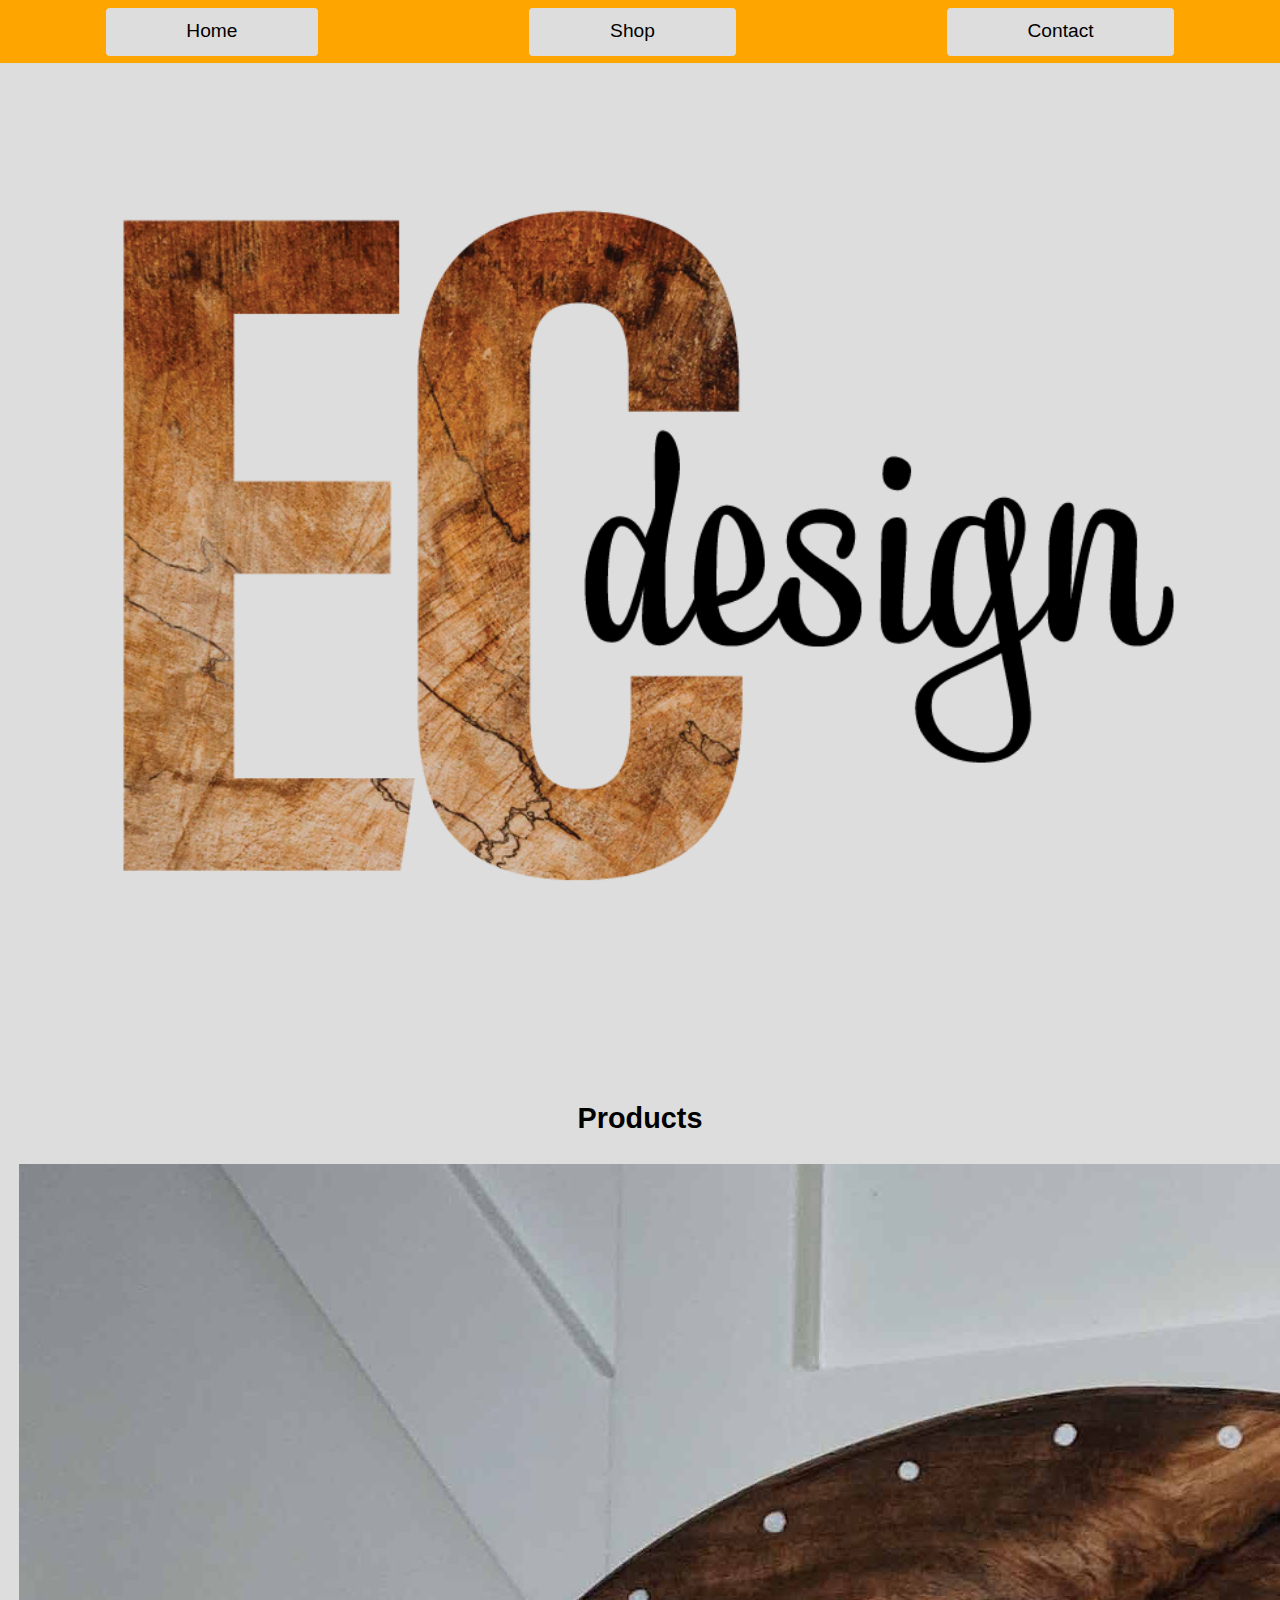
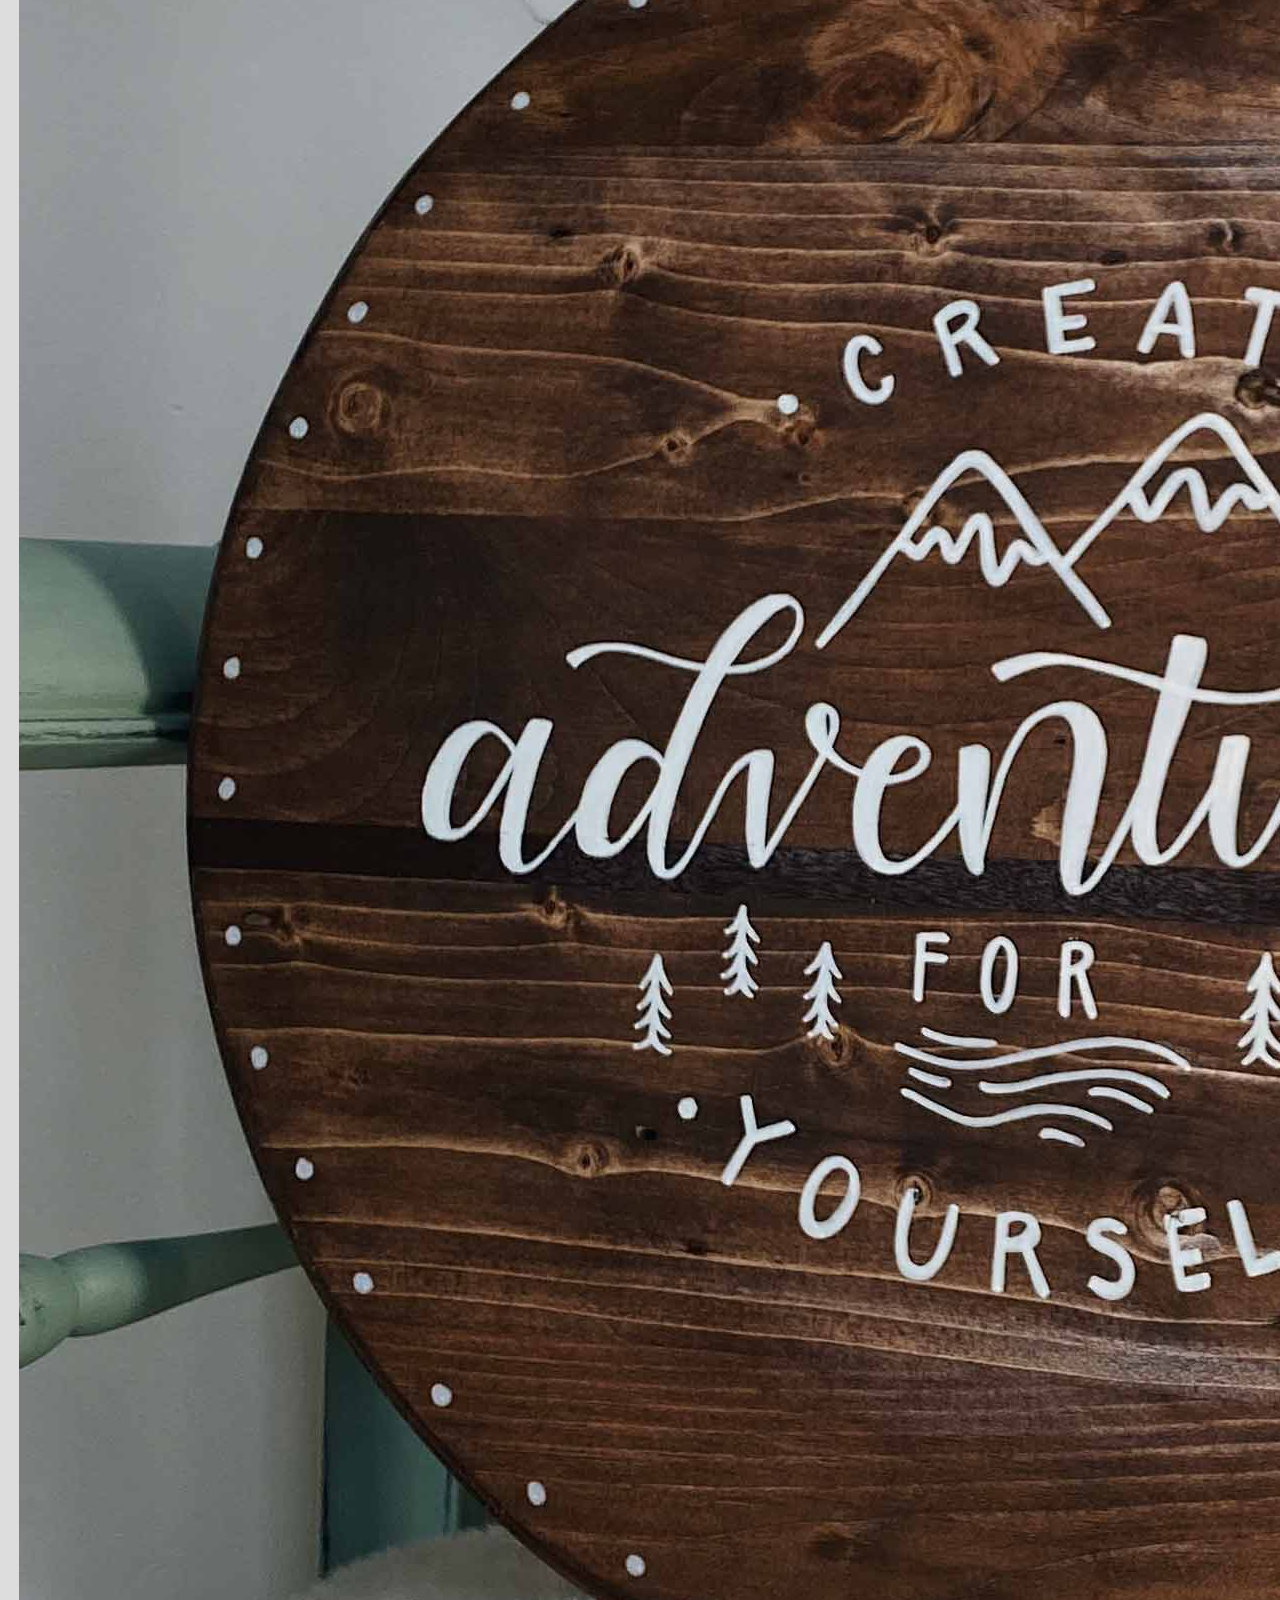
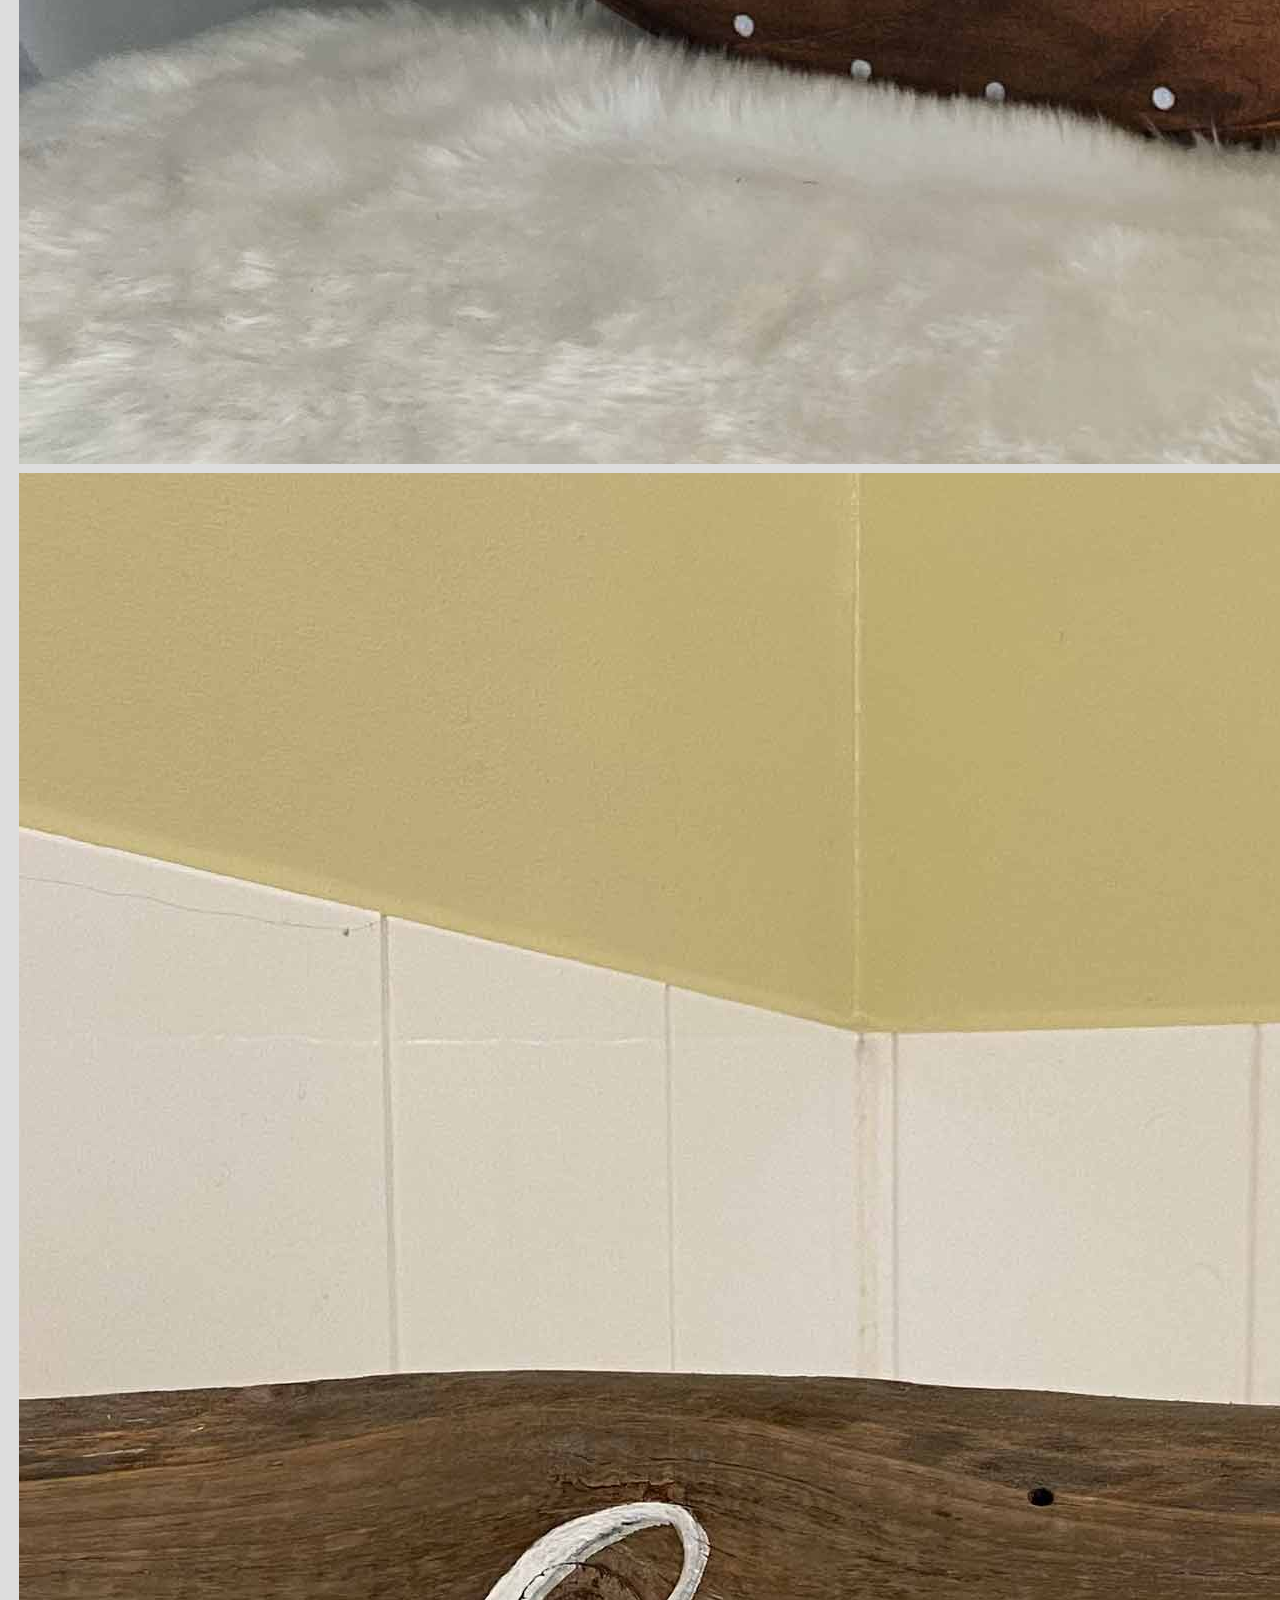
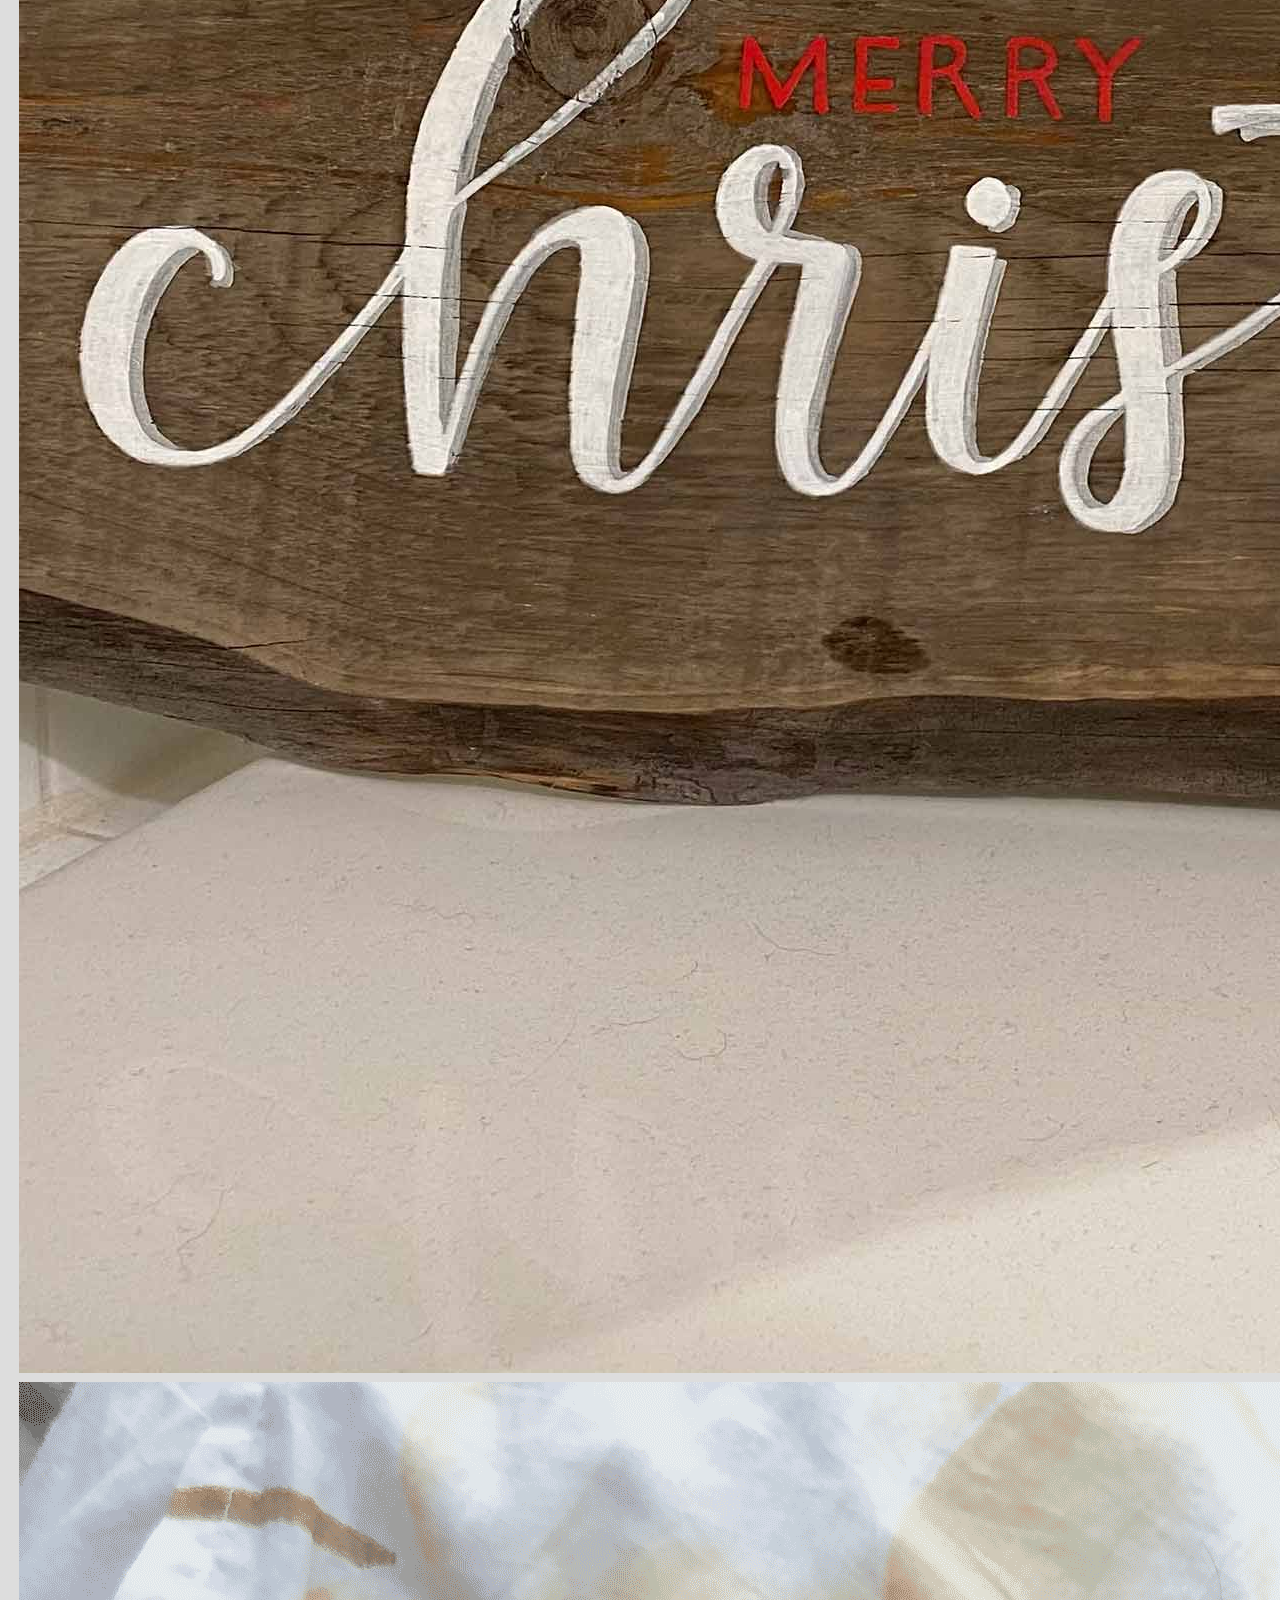
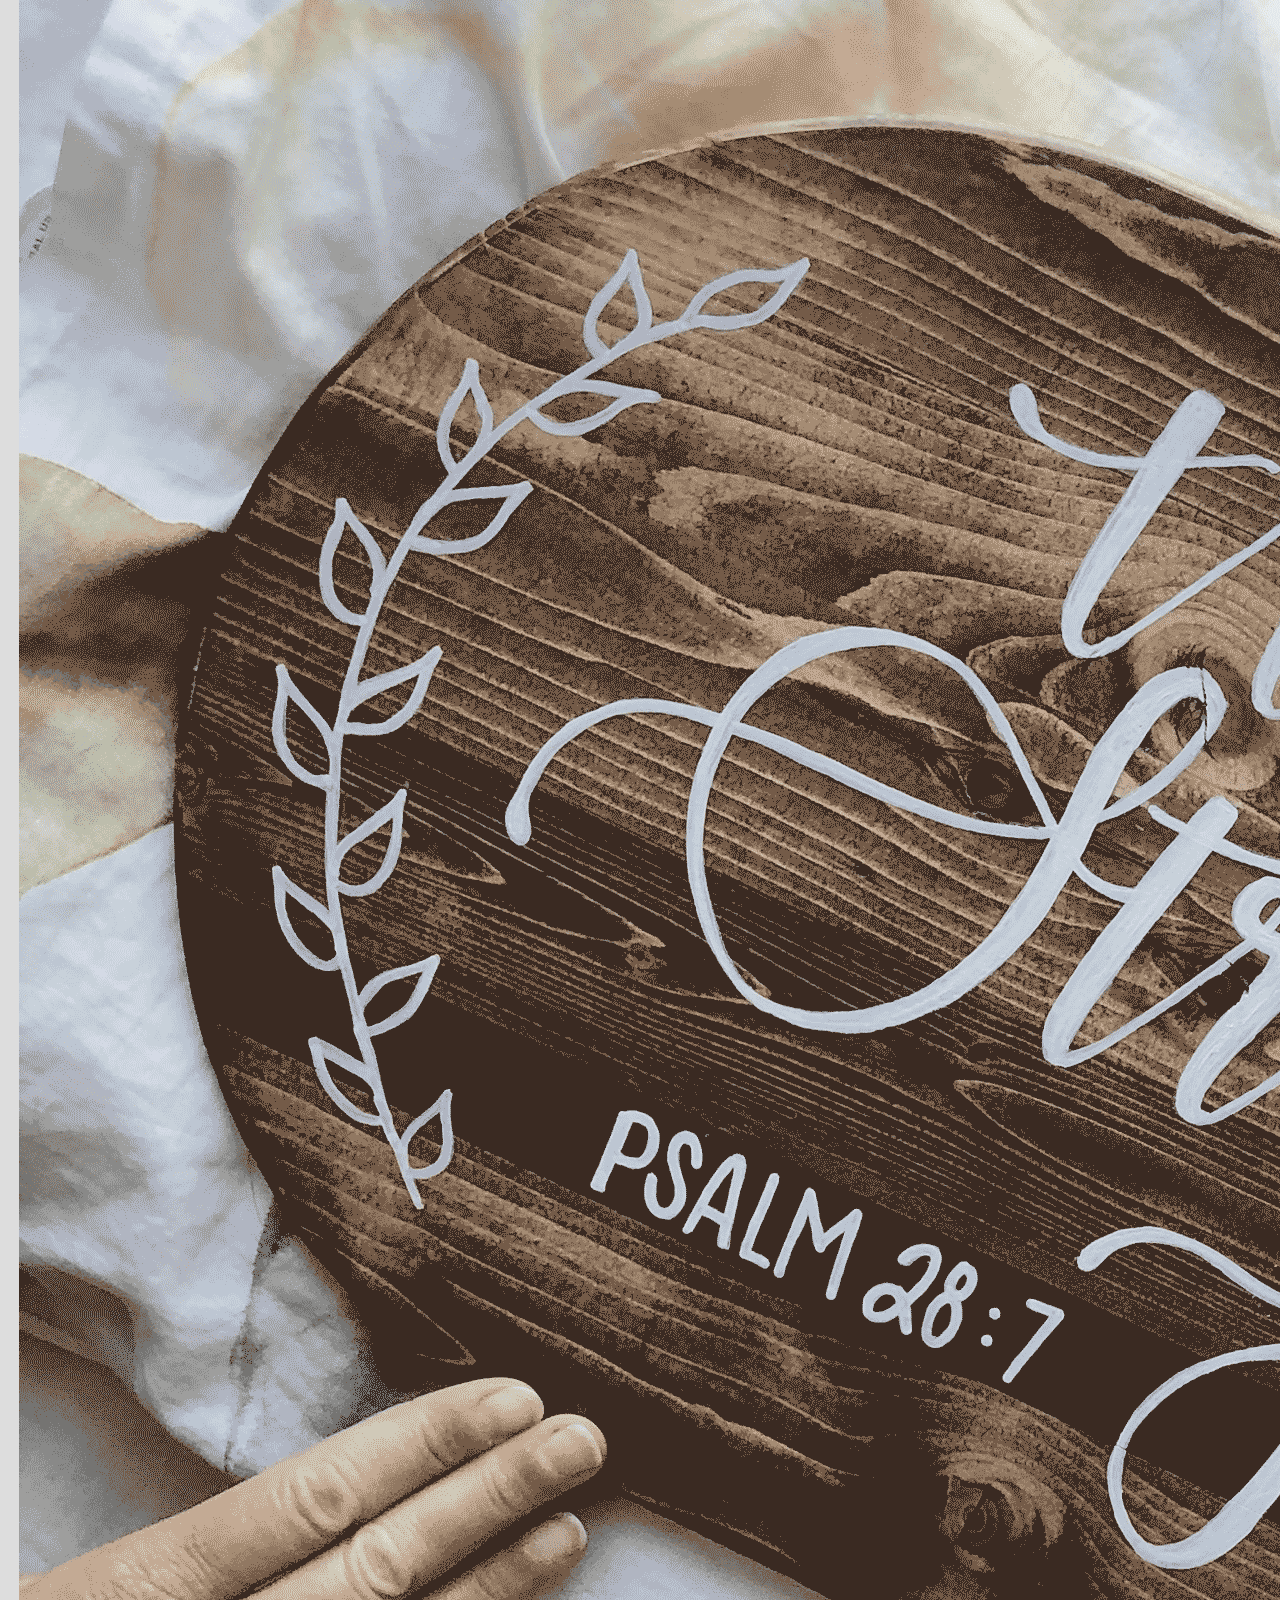
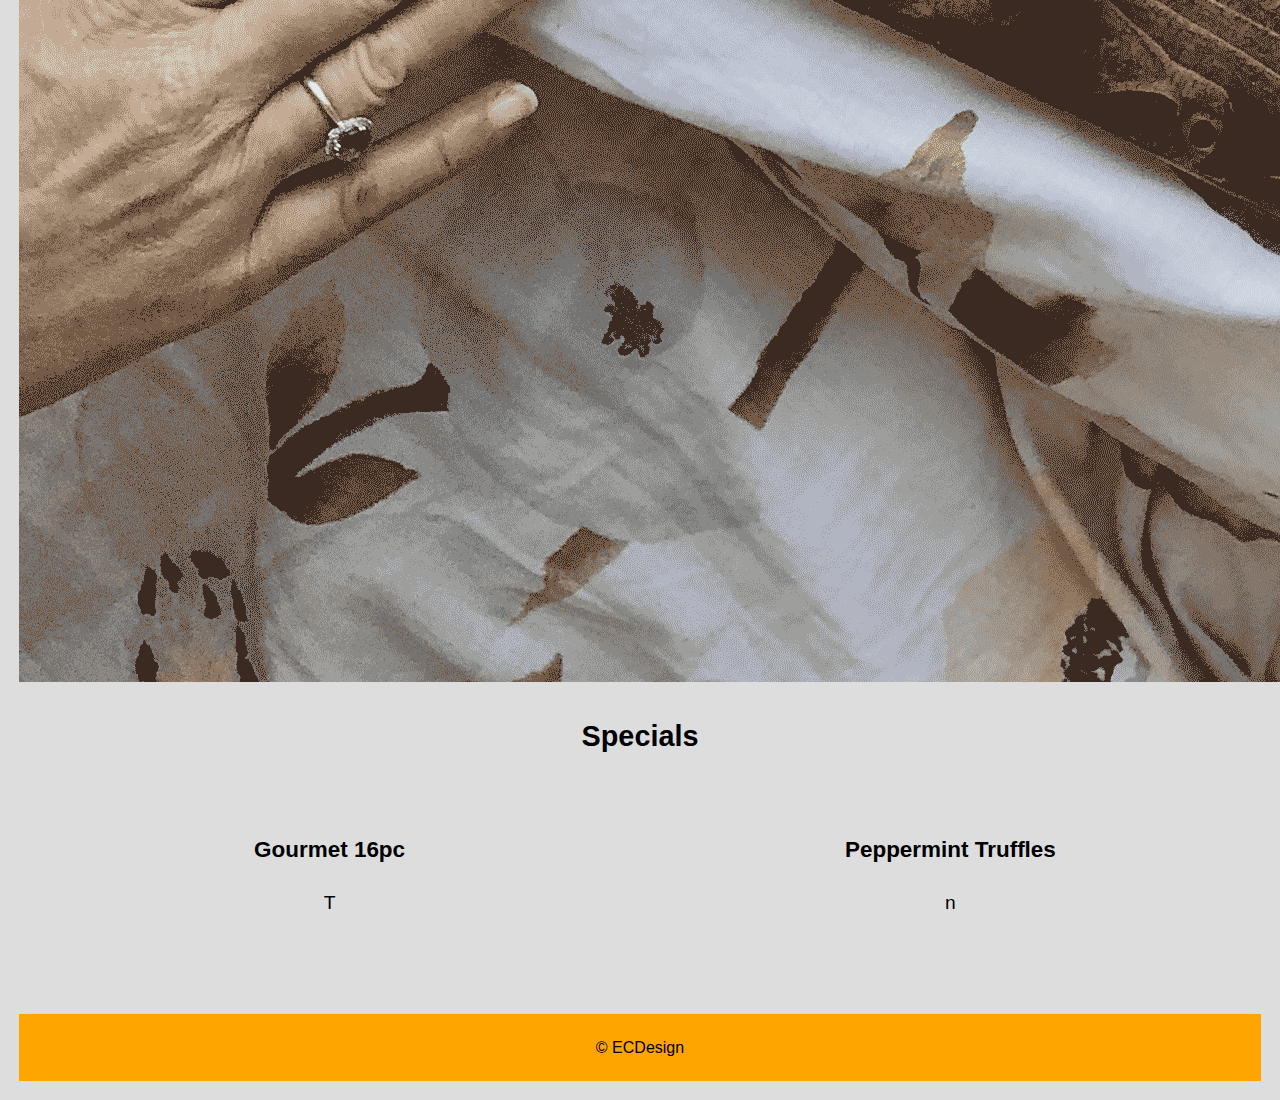
==== index.html @ 1024d11e "Create index.html file" ====
<!DOCTYPE html>
<html lang="en-ca">
<head>
  <meta charset="utf-8">
  <title>ECDesign</title>
  <meta name="viewport" content="width=device-width,initial-scale=1">
  <link href="css/main.css" rel="stylesheet">
  <link href="https://fonts.googleapis.com/css?family=Berkshire+Swash|Pacifico&display=swap" rel="stylesheet">
</head>
<body>

  <header>
    <nav>
      <ul>
        <li><a href="home">Home</a></li>
        <li><a href="shop">Shop</a></li>
        <li><a href="contact">Contact</a></li>
      </ul>
    </nav>
  </header>

  <main>
    <section class="flex">
      <figure class="coco">
        <img class="img-flex" src="images/" alt="">
        <img class="img-flex" src="images/logos-02.png" alt="">
      </figure>

      <div class="products">
        <h2 class="prod">Products</h2>
        <a href="signs"><img src="images/adventure-sign.jpg" alt=""></a>
        <a href="signs"><img src="images/christmas-sign.jpg" alt=""></a>
        <a href="signs"><img src="images/oval-sign.jpg" alt=""></a>
      </div>
    </section>

    <div class="special">
      <h2 class="spec">Specials</h2>
      <div class="specials">
        <div class="gour">
          <img src="images/placeholder-1by1.svg" alt="">
          <div class="not">
            <h3>Gourmet 16pc</h3>
            <p>T</p>
          </div>
        </div>
        <div class="pepper">
          <img src="images/placeholder-1by1.svg" alt="">
          <div class="not">
            <h3>Peppermint Truffles</h3>
            <p>n</p>
          </div>
        </div>
      </div>
    </div>

    <footer>
      <small>© ECDesign</small>
    </footer>
  </main>

</body>
</html>
---- css/main.css ----
@-moz-viewport { width: device-width; scale: 1; }
@-ms-viewport { width: device-width; scale: 1; }
@-o-viewport { width: device-width; scale: 1; }
@-webkit-viewport { width: device-width; scale: 1; }
@viewport { width: device-width; scale: 1; }

html {
  -moz-text-size-adjust: 100%;
  -ms-text-size-adjust: 100%;
  -webkit-text-size-adjust: 100%;
  text-size-adjust: 100%;
  box-sizing: border-box;
  font: normal 100%/1.3 sans-serif;
  margin: 0;
  padding: 0;
}

*, *::before, *::after {
  box-sizing: inherit;
}

header {
  display: block;
  background-color: #FEA500;
}

body {
  margin: 0;
  padding: 0;
  background-color: #ddd;
}

nav ul {
  text-align: center;
  padding: 0;
  display: flex;
  flex-direction: column;
  justify-content: space-around;
  margin: 0;
}

nav li {
  list-style-type: none;
}

nav a {
  text-decoration: none;
  font-size: 1em;
  color: black;
  padding: .75em 7.5em;
  max-width: 100%;
  display: inline-block;
  background-color: #ddd;
  border-radius: 4px;
  font-weight: normal;
  margin: .4em;
}

footer {
  display: block;
  text-align: center;
  background-color: #FEA500;
  padding: 1em;
}

main {
  text-align: center;
  padding: 0;
  margin: 1em;
}

.img-flex {
  width: 100%;
  margin: auto;
  display: block;
}

figure {
  margin: 0;
  border-radius: 10px;
  position: relative;
}

h1 {
  font-family: "Berkshire Swash", cursive;
  position: absolute;
  background-color: rgba(255, 255, 255, .5);
  border-radius: 7px;
  text-align: center;
  font-size: 3rem;
  padding: 0 4em;
  top: 50%;
  left: 50%;
  transform: translate(-50%, -50%);
}

div .spec {
  margin-left: .5em;
  margin-right: .5em;
}

div h3 {
  margin-left: .5em;
  margin-right: .5em;
}

div p {
  margin-left: .5em;
  margin-right: .5em;
}

.specials img {
  width: 100%;
}

nav a:hover {
  background-color: white;
}

@media only screen and (min-width: 25em) {

  html {
    font-size: 120%;
    line-height: normal;
  }

  .signs img {
    width: 150px;
    flex-direction: row;
    justify-content: space-around;
    margin: .5em;
  }

}

@media only screen and (min-width: 38em) {

  html {
    font-size: 110%;
    line-height: 1.4;
  }

  nav ul {
    flex-direction: row;
  }

  nav a {
    padding: .5em 2.5em;
  }

  .circ img {
    width: 150px;
    flex-direction: row;
    justify-content: space-around;
    margin: .5em;
  }

  .specials {
    margin-bottom: 2em;
  }

  .special .gour {
    margin-bottom: 2em;
  }

}

@media only screen and (min-width: 60em) {

  html {
    font-size: 120%;
    line-height: 1.5;
  }

  .coco h1 {
    padding: 0 5em;
  }

  nav a {
    padding: .5em 4.2em;
  }

  .circ img {
    width: 280px;
  }

  .specials {
    display: flex;
  }

  .special .gour {
    width: 50%;
  }

  .special .pepper {
    width: 50%;
  }

  .special .spec {
    text-align: center;
  }

}

@media only screen and (min-width: 90em) {

  html {
    font-size: 130%;
  }

  nav a {
    padding: .5em 8em;
  }

  .coco {
    width: 70%;
  }

  .flex {
    display: flex;
  }

  .circ {
    display: flex;
    flex-direction: column;
    margin-left: 5em;
  }

  .circ img {
    width: 180px;
    justify-content: space-around;
  }

  .specials {
    display: flex;
    flex-direction: row;
  }

  .gour img {
    width: 40%;
  }

  .specials .gour {
    width: 100%;
    display: flex;
    flex-direction: row;
  }

  .pepper img {
    width: 40%;
  }

  .specials .pepper {
    width: 100%;
    display: flex;
    flex-direction: row;
    margin-left: .5em;
  }

}
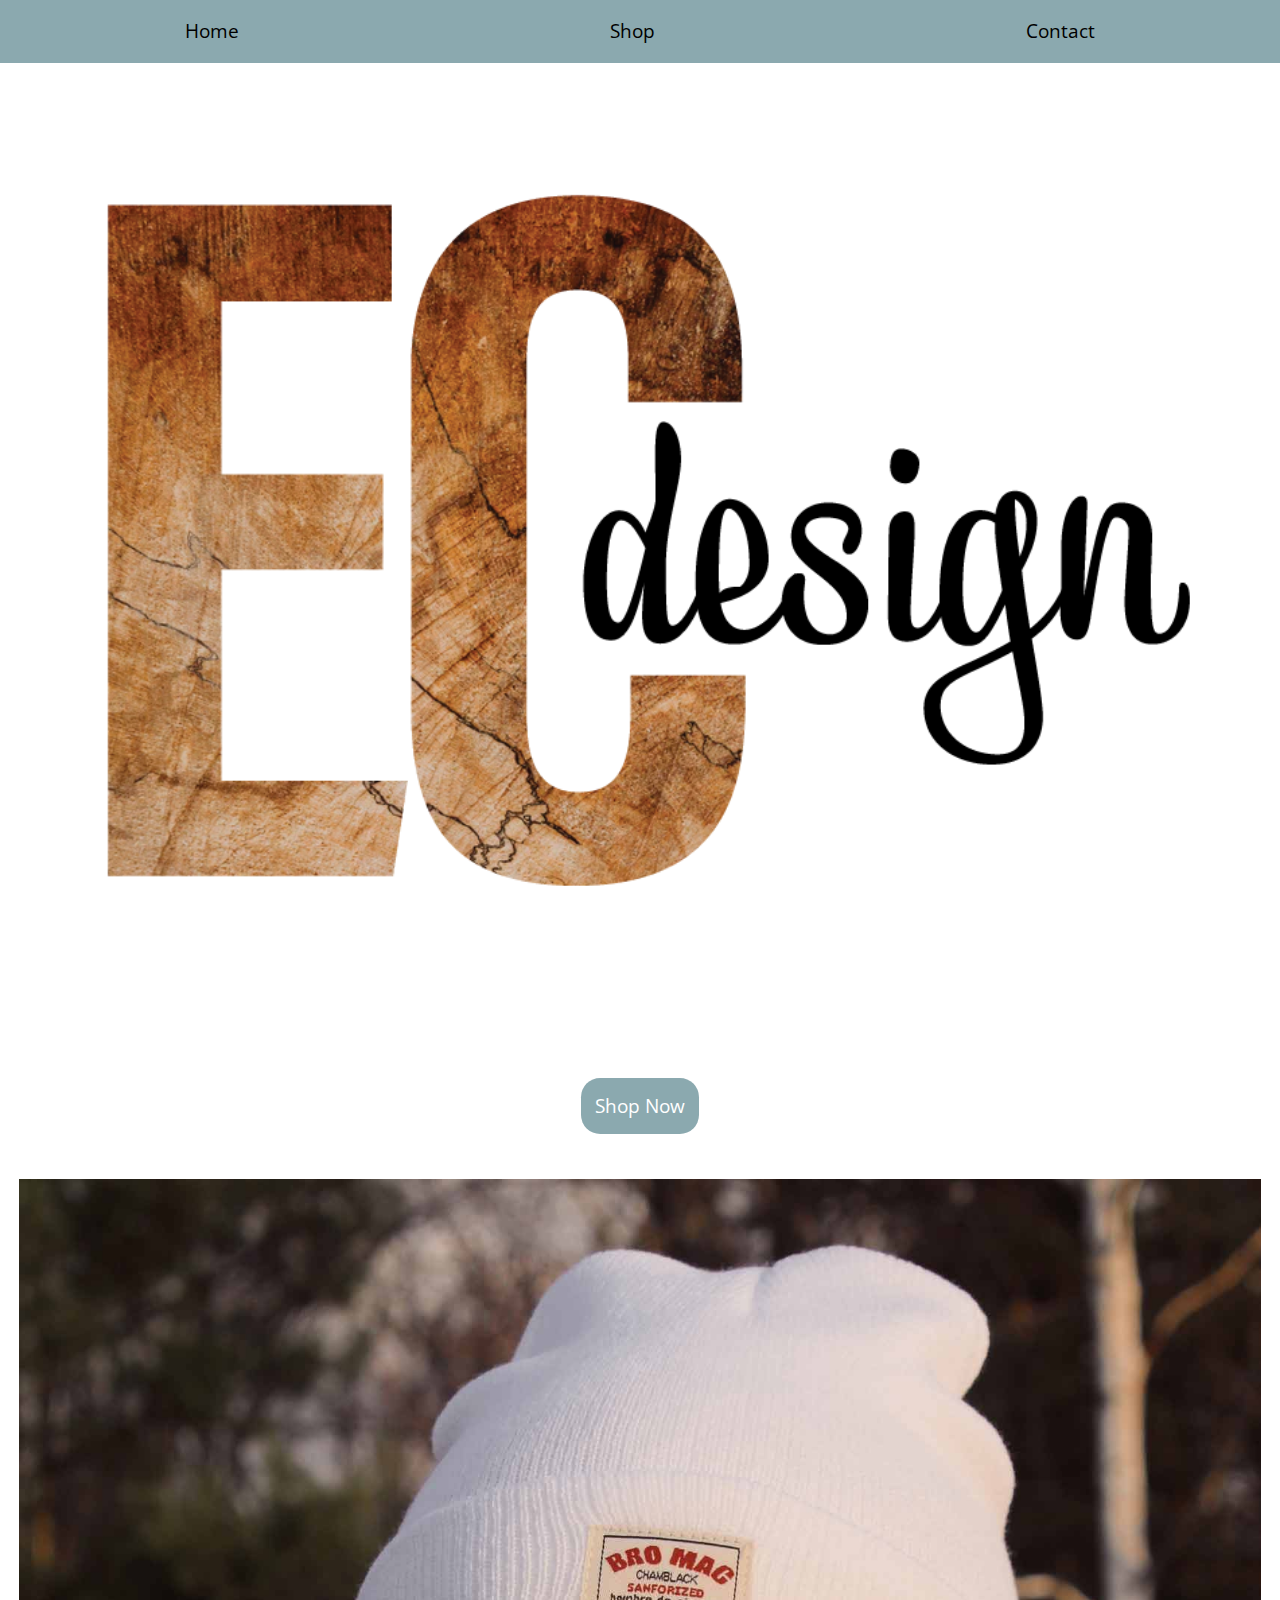
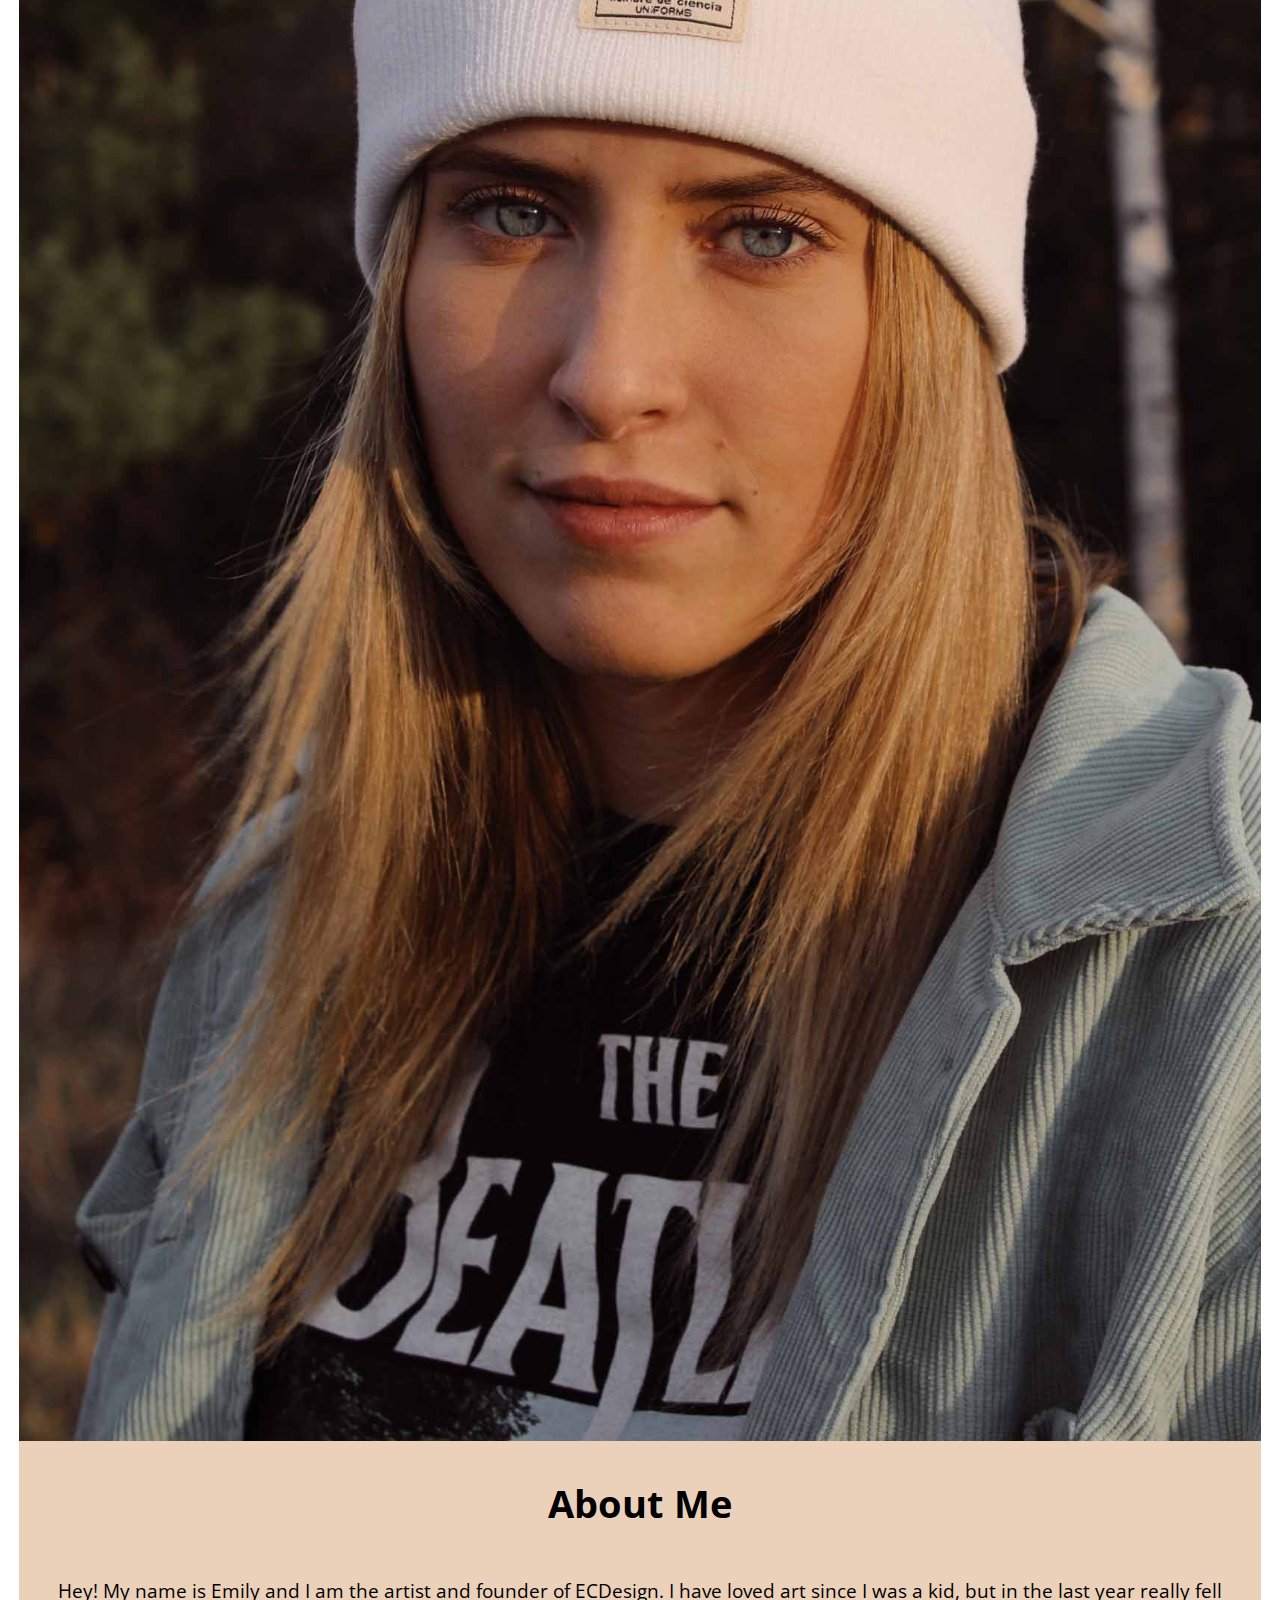
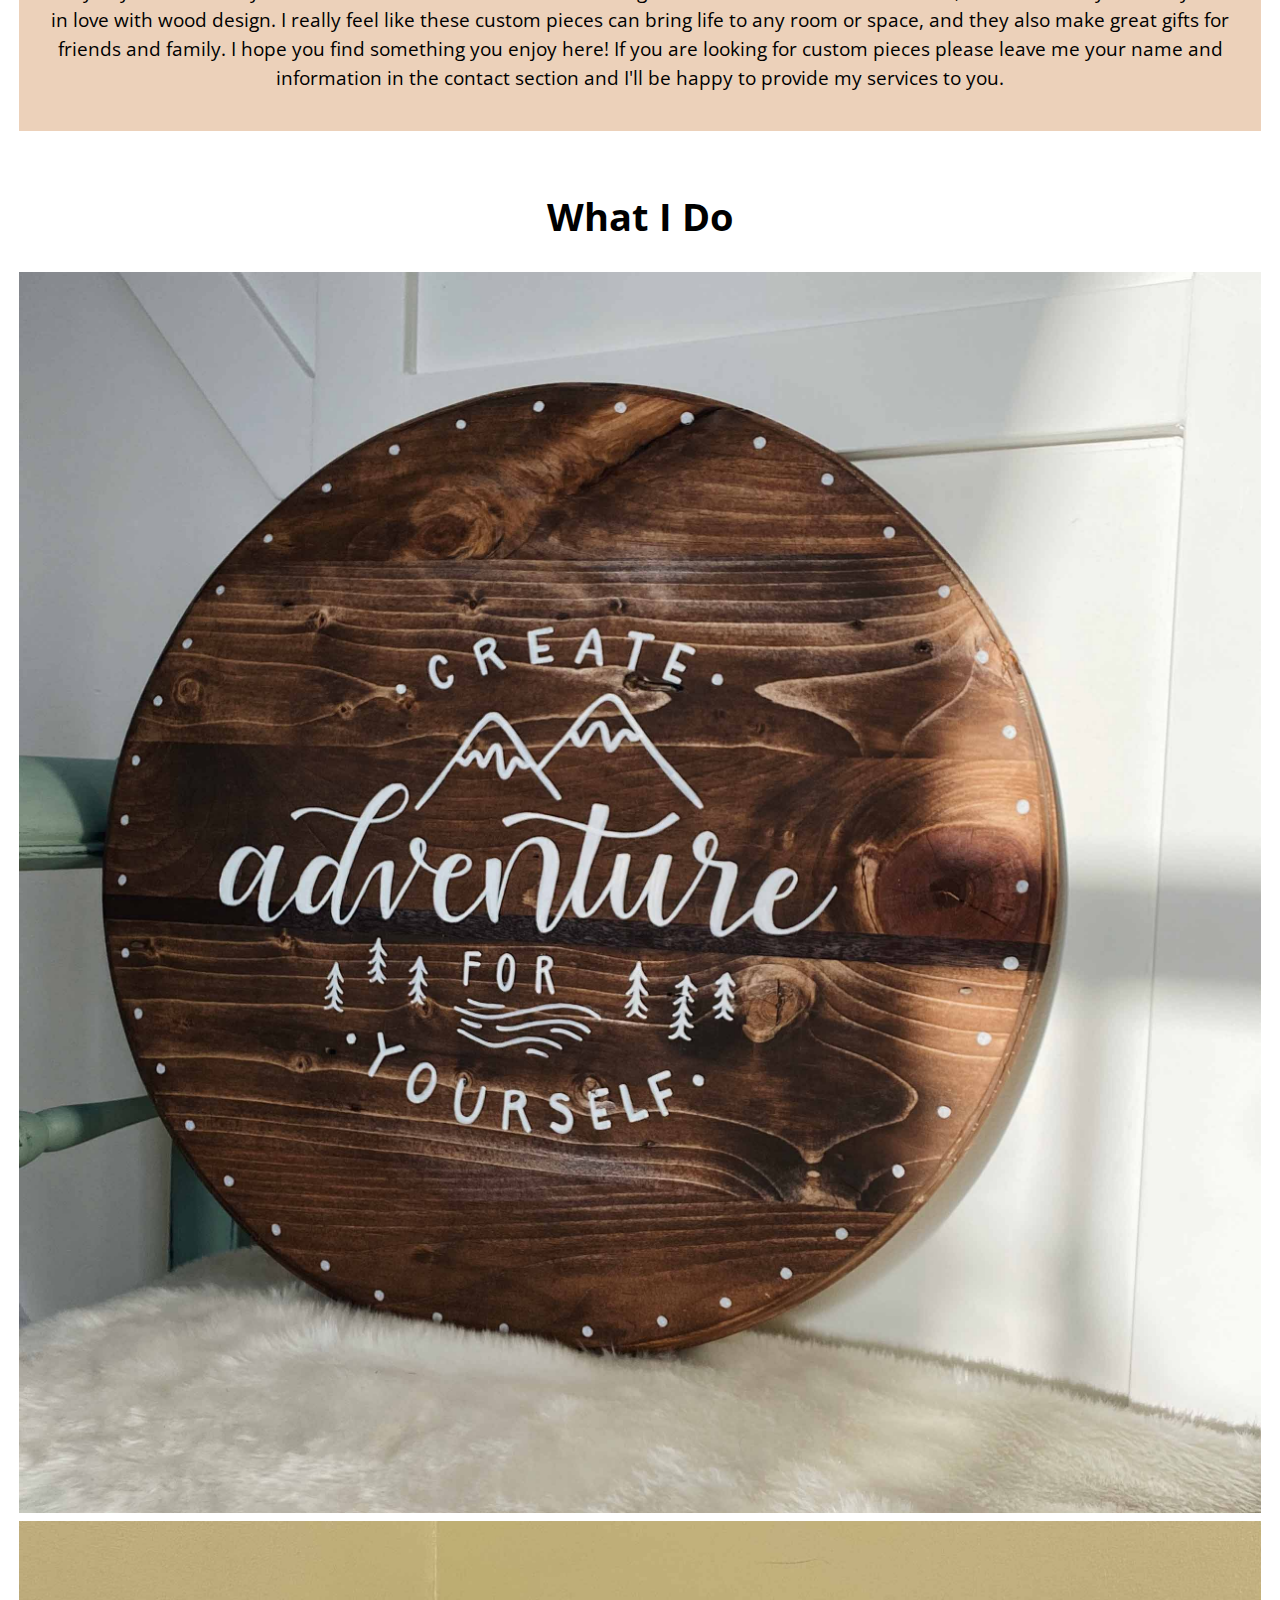
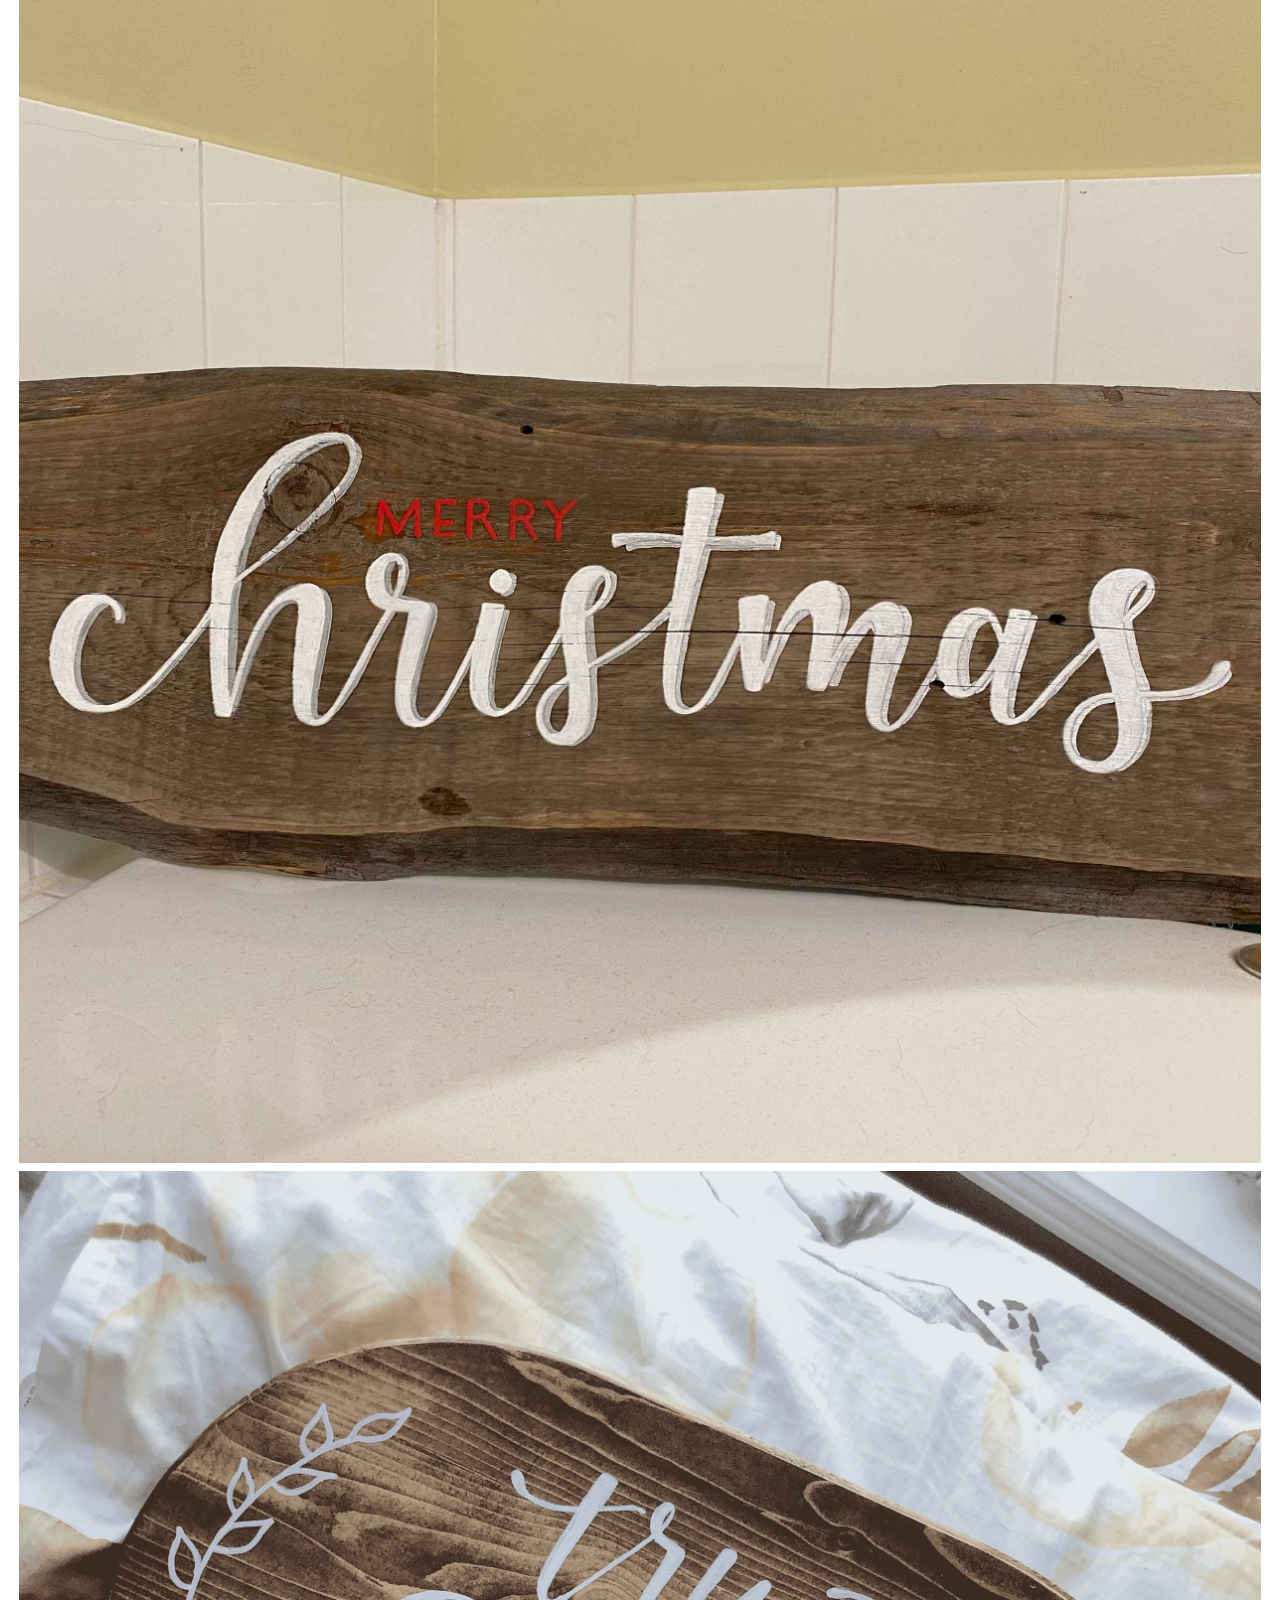
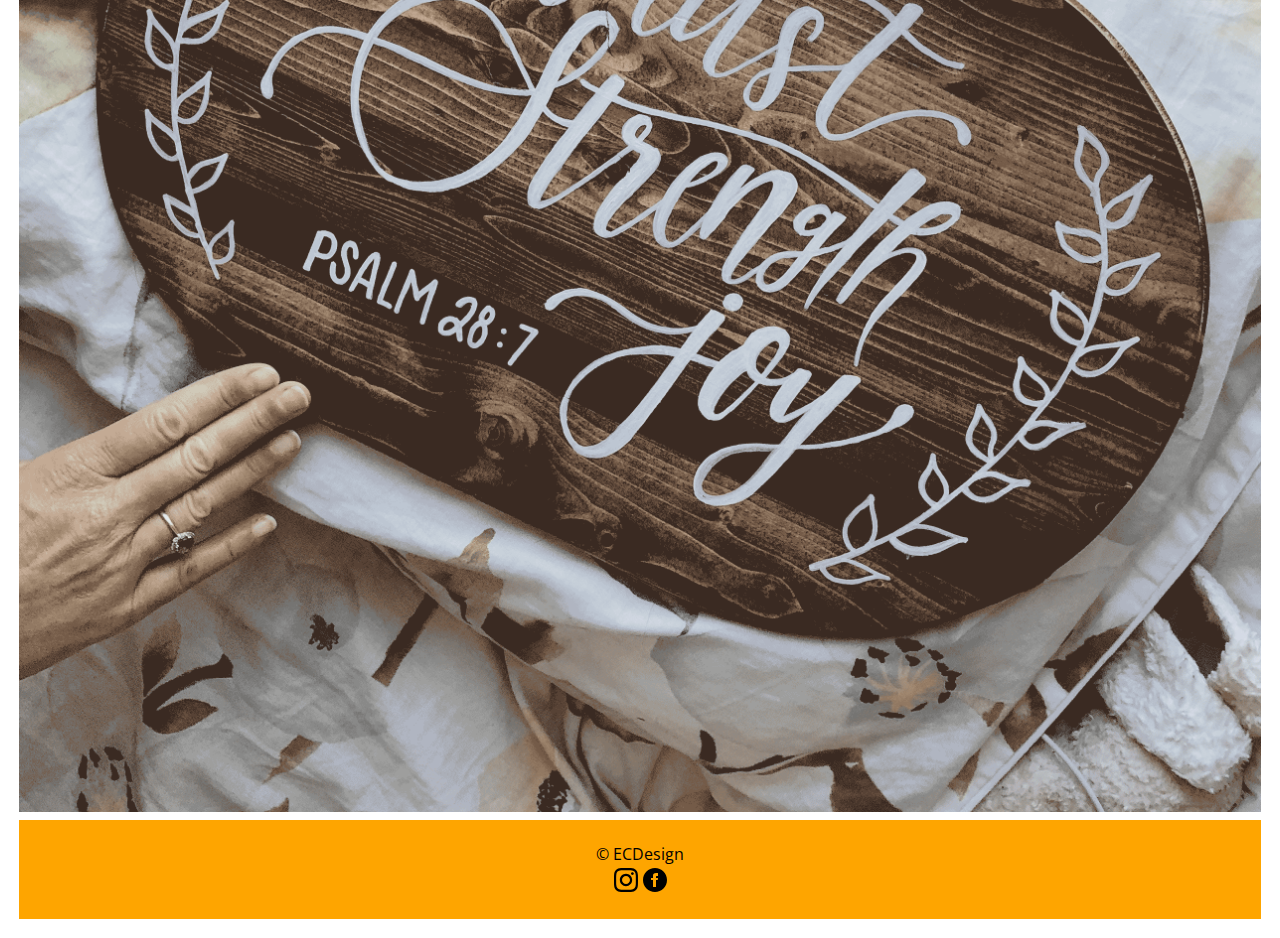
==== commit 74ca736e: "Update links and files" ====
--- a/index.html
+++ b/index.html
@@ -5,57 +5,45 @@
   <title>ECDesign</title>
   <meta name="viewport" content="width=device-width,initial-scale=1">
   <link href="css/main.css" rel="stylesheet">
-  <link href="https://fonts.googleapis.com/css?family=Berkshire+Swash|Pacifico&display=swap" rel="stylesheet">
+  <link href="https://fonts.googleapis.com/css2?family=Open+Sans&family=Pacifico&display=swap" rel="stylesheet">
 </head>
 <body>
 
   <header>
     <nav>
       <ul>
-        <li><a href="home">Home</a></li>
-        <li><a href="shop">Shop</a></li>
-        <li><a href="contact">Contact</a></li>
+        <li><a href="home.html">Home</a></li>
+        <li><a href="shop.html">Shop</a></li>
+        <li><a href="contact.html">Contact</a></li>
       </ul>
     </nav>
+    <div class="banner">
+      <img class="logo" src="images/logos-02.png" alt="">
+      <a class="shop-btn" href="shop.html">Shop Now</a>
+    </div>
   </header>
 
   <main>
-    <section class="flex">
-      <figure class="coco">
-        <img class="img-flex" src="images/" alt="">
-        <img class="img-flex" src="images/logos-02.png" alt="">
-      </figure>
+    <div class="about">
+      <img class="artist" src="images/emily.jpg" alt="">
+      <h1>About Me</h1>
+      <p class="emily">Hey! My name is Emily and I am the artist and founder of ECDesign. I have loved art since I was a kid, but in the last year really fell in love with wood design. I really feel like these custom pieces can bring life to any room or space, and they also make great gifts for friends and family. I hope you find something you enjoy here! If you are looking for custom pieces please leave me your name and information in the contact section and I'll be happy to provide my services to you.</p>
+    </div>
 
       <div class="products">
-        <h2 class="prod">Products</h2>
-        <a href="signs"><img src="images/adventure-sign.jpg" alt=""></a>
-        <a href="signs"><img src="images/christmas-sign.jpg" alt=""></a>
-        <a href="signs"><img src="images/oval-sign.jpg" alt=""></a>
+        <h1 class="prod">What I Do</h1>
+        <img class="products" src="images/adventure-sign.jpg" alt=""></a>
+        <img class="products" src="images/christmas-sign.jpg" alt=""></a>
+        <img class="products" src="images/oval-sign.jpg" alt=""></a>
       </div>
     </section>
 
-    <div class="special">
-      <h2 class="spec">Specials</h2>
-      <div class="specials">
-        <div class="gour">
-          <img src="images/placeholder-1by1.svg" alt="">
-          <div class="not">
-            <h3>Gourmet 16pc</h3>
-            <p>T</p>
-          </div>
-        </div>
-        <div class="pepper">
-          <img src="images/placeholder-1by1.svg" alt="">
-          <div class="not">
-            <h3>Peppermint Truffles</h3>
-            <p>n</p>
-          </div>
-        </div>
-      </div>
-    </div>
-
     <footer>
       <small>© ECDesign</small>
+      <div class="footer-icons">
+        <img src="images/instagram.svg" alt="">
+        <img src="images/facebook.svg" alt="">
+      </div>
     </footer>
   </main>
 
--- a/css/main.css
+++ b/css/main.css
@@ -19,24 +19,108 @@
   box-sizing: inherit;
 }
 
+/* Home Page */
+
 header {
   display: block;
+}
+
+h1 {
+  font-family: 'Open Sans', sans-serif;
+  color: black;
+}
+
+body {
+  margin: 0;
+  padding: 0;
+  background-color: #fff;
+  font-family: 'Open Sans', sans-serif;
+}
+
+nav {
+  background-color: #8BA9AF;
+}
+
+.about {
+  background-color: #ECD1BA;
+  margin-bottom: 3rem;
+}
+
+.emily {
+  padding: 1rem;
+  padding-bottom: 2rem;
+}
+
+.shop-btn {
+  text-decoration: none;
+  font-family: 'Open Sans', sans-serif;
+  padding: .75rem;
+  margin: 0;
+  background-color: #8BA9AF;
+  color: #fff;
+  border-radius: 1em;
+}
+
+.banner {
+  margin-bottom: 3rem;
+  text-align: center;
+}
+
+.products {
+  width: 100%;
+}
+
+.artist {
+  width: 100%;
+}
+
+.logo {
+  width: 100%
+}
+
+ul {
+  padding: 0;
+  margin: 0;
+}
+
+/* Contact Page */
+
+label {
+  display: block;
+}
+
+form div {
+  margin-bottom: 1.5rem;
+}
+
+input {
+  font-size: 1.125rem;
+}
+
+input,
+select, {
+  font-size: 1.125rem;
+  width: 15em;
+}
+
+textarea {
+  font-size: 1.125rem;
+  width: 15em;
+  height: 10em;
+}
+
+button {
+  font-size: 1.125rem;
+  padding: 0.5em 0.75em;
   background-color: #FEA500;
-}
-
-body {
-  margin: 0;
-  padding: 0;
-  background-color: #ddd;
+  border: 3px solid;
 }
 
 nav ul {
+  display: flex;
   text-align: center;
-  padding: 0;
-  display: flex;
-  flex-direction: column;
+  flex-direction: row;
   justify-content: space-around;
-  margin: 0;
 }
 
 nav li {
@@ -47,10 +131,8 @@
   text-decoration: none;
   font-size: 1em;
   color: black;
-  padding: .75em 7.5em;
   max-width: 100%;
   display: inline-block;
-  background-color: #ddd;
   border-radius: 4px;
   font-weight: normal;
   margin: .4em;
@@ -81,19 +163,6 @@
   position: relative;
 }
 
-h1 {
-  font-family: "Berkshire Swash", cursive;
-  position: absolute;
-  background-color: rgba(255, 255, 255, .5);
-  border-radius: 7px;
-  text-align: center;
-  font-size: 3rem;
-  padding: 0 4em;
-  top: 50%;
-  left: 50%;
-  transform: translate(-50%, -50%);
-}
-
 div .spec {
   margin-left: .5em;
   margin-right: .5em;
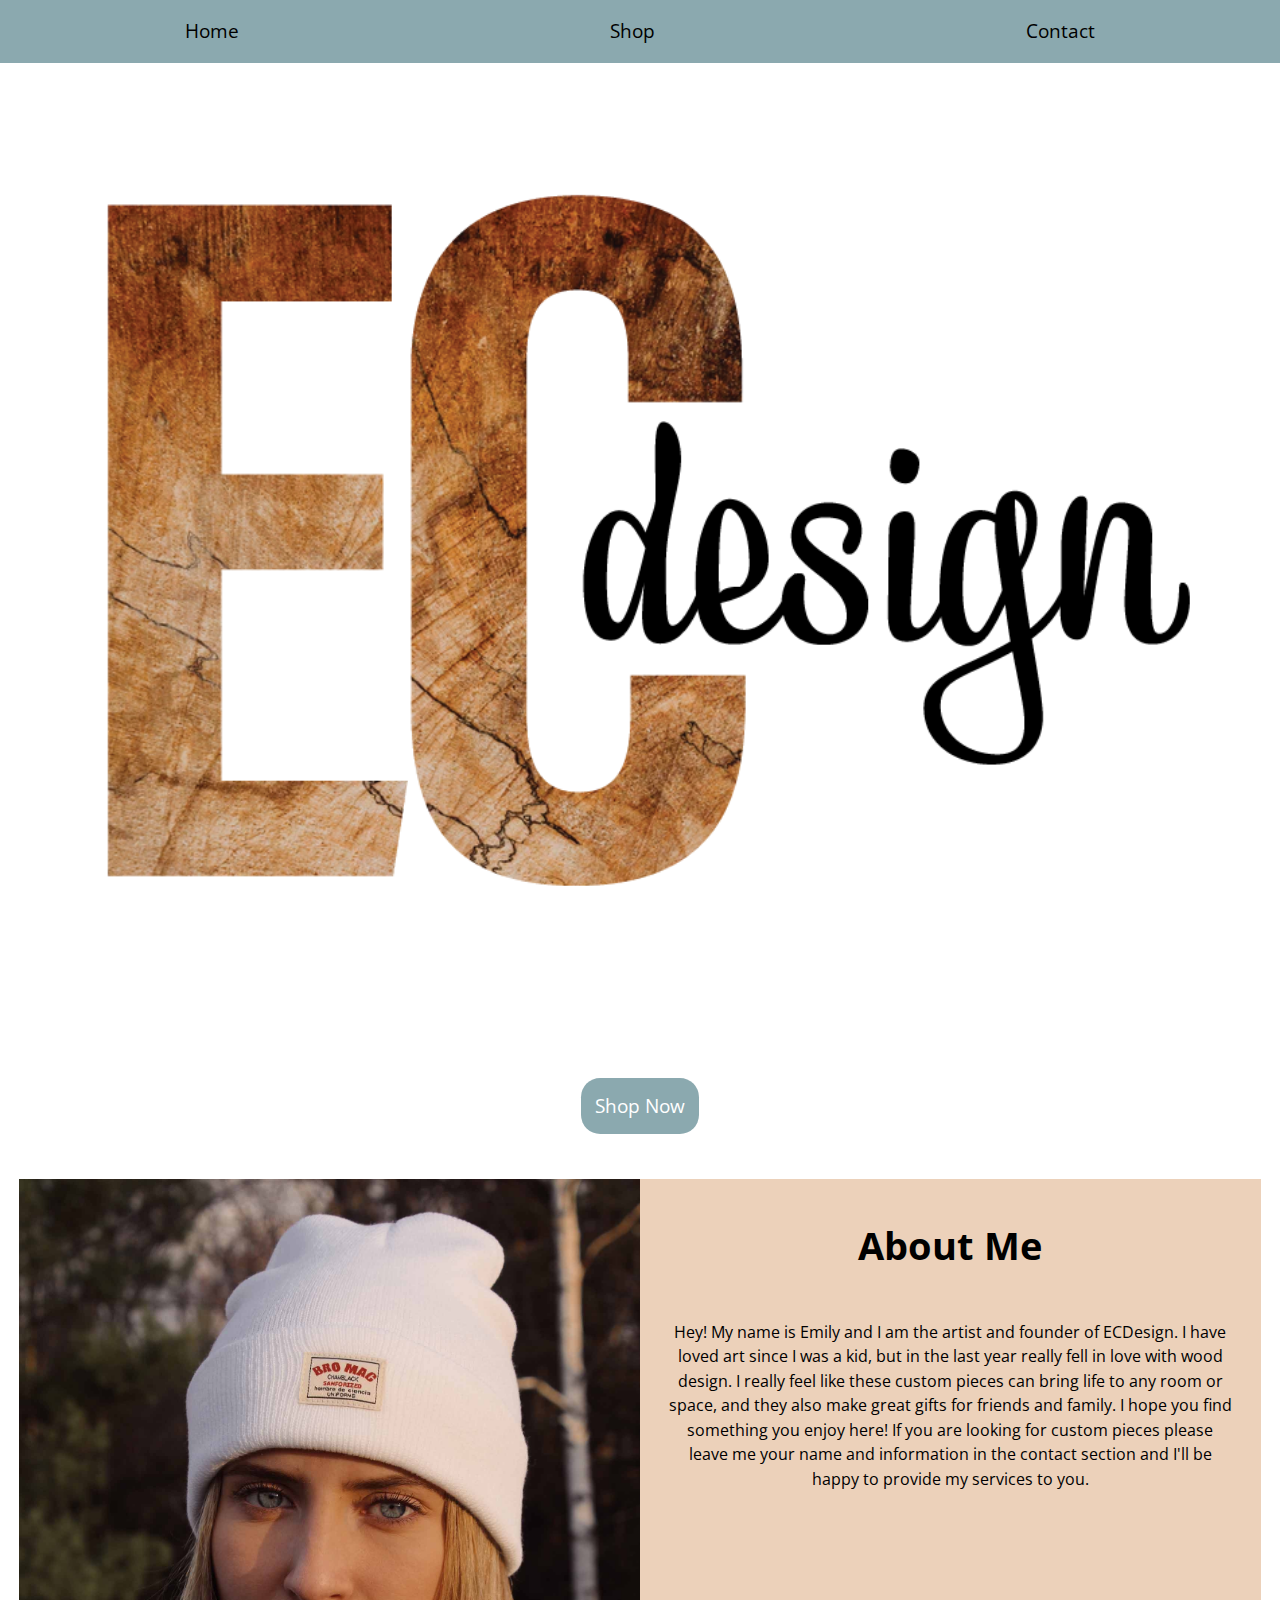
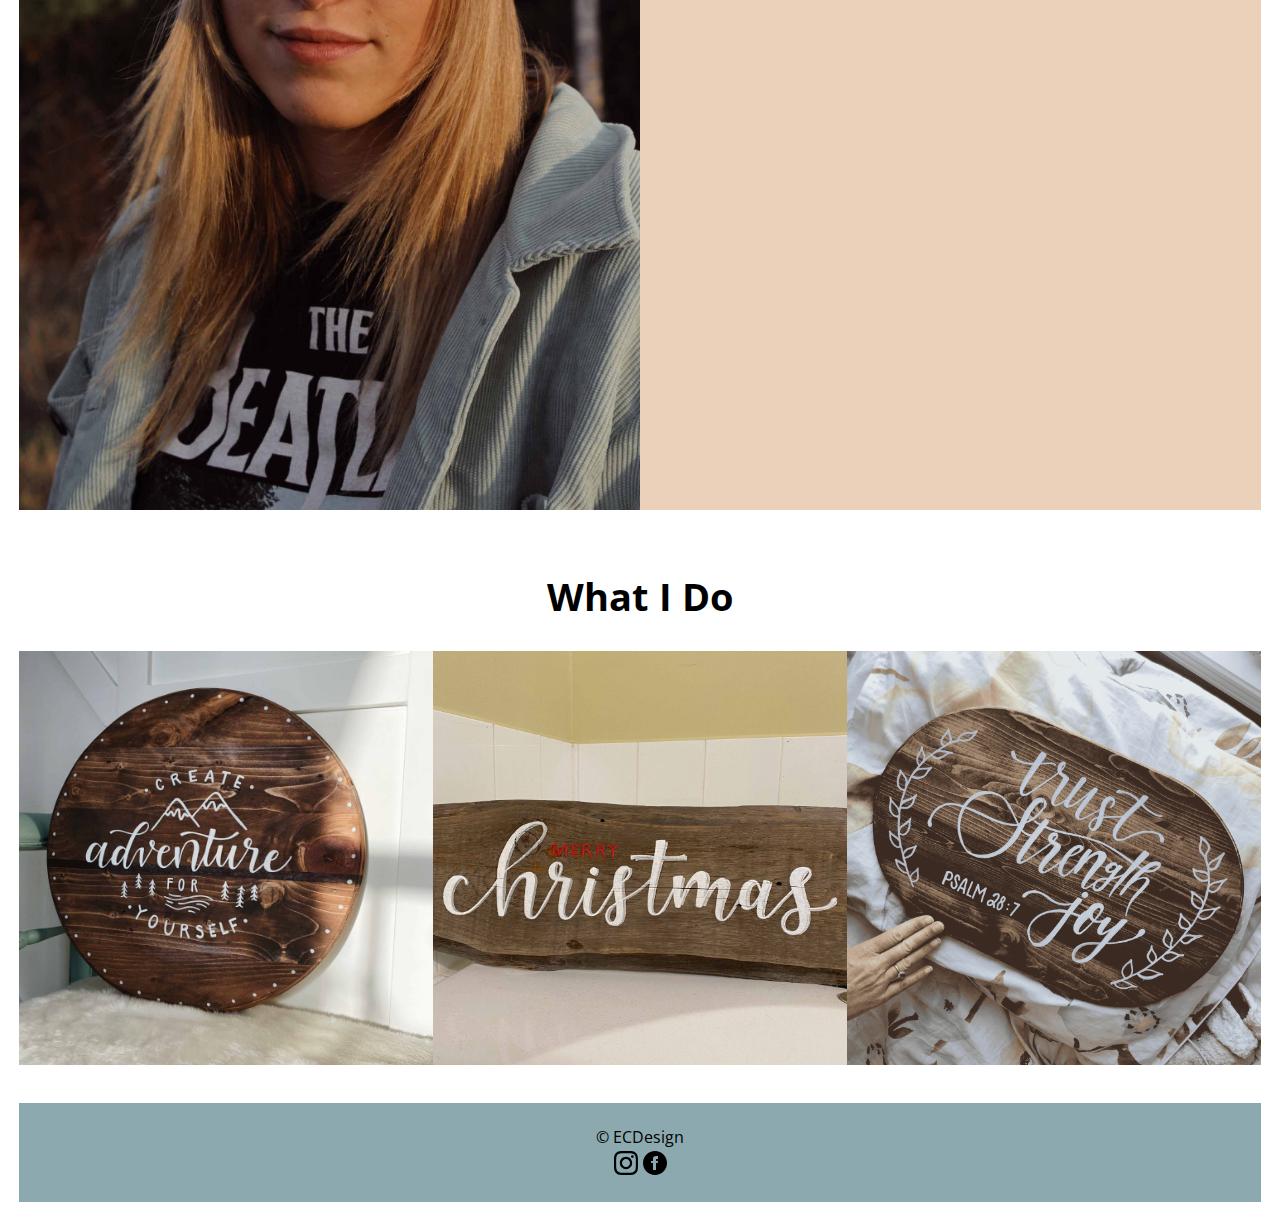
==== commit 7ae22ee8: "Add divs to around images" ====
--- a/index.html
+++ b/index.html
@@ -26,17 +26,26 @@
   <main>
     <div class="about">
       <img class="artist" src="images/emily.jpg" alt="">
-      <h1>About Me</h1>
-      <p class="emily">Hey! My name is Emily and I am the artist and founder of ECDesign. I have loved art since I was a kid, but in the last year really fell in love with wood design. I really feel like these custom pieces can bring life to any room or space, and they also make great gifts for friends and family. I hope you find something you enjoy here! If you are looking for custom pieces please leave me your name and information in the contact section and I'll be happy to provide my services to you.</p>
+      <div>
+        <h1 class="me">About Me</h1>
+        <p class="emily">Hey! My name is Emily and I am the artist and founder of ECDesign. I have loved art since I was a kid, but in the last year really fell in love with wood design. I really feel like these custom pieces can bring life to any room or space, and they also make great gifts for friends and family. I hope you find something you enjoy here! If you are looking for custom pieces please leave me your name and information in the contact section and I'll be happy to provide my services to you.</p>
+      </div>
     </div>
 
-      <div class="products">
+      <div>
         <h1 class="prod">What I Do</h1>
-        <img class="products" src="images/adventure-sign.jpg" alt=""></a>
-        <img class="products" src="images/christmas-sign.jpg" alt=""></a>
-        <img class="products" src="images/oval-sign.jpg" alt=""></a>
-      </div>
-    </section>
+        <div class="product">
+          <div>
+            <img class="products" src="images/adventure-sign.jpg" alt=""></a>
+          </div>
+          <div>
+            <img class="products" src="images/christmas-sign.jpg" alt=""></a>
+          </div>
+          <div>
+            <img class="products" src="images/oval-sign.jpg" alt=""></a>
+           </div>
+          </div>
+        </div>
 
     <footer>
       <small>© ECDesign</small>
--- a/css/main.css
+++ b/css/main.css
@@ -68,6 +68,7 @@
 
 .products {
   width: 100%;
+  margin-bottom: 1rem;
 }
 
 .artist {
@@ -97,8 +98,7 @@
   font-size: 1.125rem;
 }
 
-input,
-select, {
+input {
   font-size: 1.125rem;
   width: 15em;
 }
@@ -141,7 +141,7 @@
 footer {
   display: block;
   text-align: center;
-  background-color: #FEA500;
+  background-color: #8BA9AF;
   padding: 1em;
 }
 
@@ -149,37 +149,6 @@
   text-align: center;
   padding: 0;
   margin: 1em;
-}
-
-.img-flex {
-  width: 100%;
-  margin: auto;
-  display: block;
-}
-
-figure {
-  margin: 0;
-  border-radius: 10px;
-  position: relative;
-}
-
-div .spec {
-  margin-left: .5em;
-  margin-right: .5em;
-}
-
-div h3 {
-  margin-left: .5em;
-  margin-right: .5em;
-}
-
-div p {
-  margin-left: .5em;
-  margin-right: .5em;
-}
-
-.specials img {
-  width: 100%;
 }
 
 nav a:hover {
@@ -193,13 +162,6 @@
     line-height: normal;
   }
 
-  .signs img {
-    width: 150px;
-    flex-direction: row;
-    justify-content: space-around;
-    margin: .5em;
-  }
-
 }
 
 @media only screen and (min-width: 38em) {
@@ -217,19 +179,29 @@
     padding: .5em 2.5em;
   }
 
-  .circ img {
-    width: 150px;
-    flex-direction: row;
-    justify-content: space-around;
-    margin: .5em;
-  }
-
-  .specials {
-    margin-bottom: 2em;
-  }
-
-  .special .gour {
-    margin-bottom: 2em;
+  .about {
+    display: grid;
+    grid-template-columns: 1fr 1fr;
+  }
+
+  .me {
+    margin-top: 2rem;
+  }
+
+  .emily {
+    font-size: .85rem;
+    margin: 0.5rem;
+  }
+
+  .product {
+    display: grid;
+    grid-template-areas: ".products .products .products";
+    grid-template-columns: 1fr 1fr 1fr;
+  }
+
+  .products {
+    display: grid;
+    margin-bottom: 2rem;
   }
 
 }
@@ -241,32 +213,8 @@
     line-height: 1.5;
   }
 
-  .coco h1 {
-    padding: 0 5em;
-  }
-
   nav a {
     padding: .5em 4.2em;
-  }
-
-  .circ img {
-    width: 280px;
-  }
-
-  .specials {
-    display: flex;
-  }
-
-  .special .gour {
-    width: 50%;
-  }
-
-  .special .pepper {
-    width: 50%;
-  }
-
-  .special .spec {
-    text-align: center;
   }
 
 }
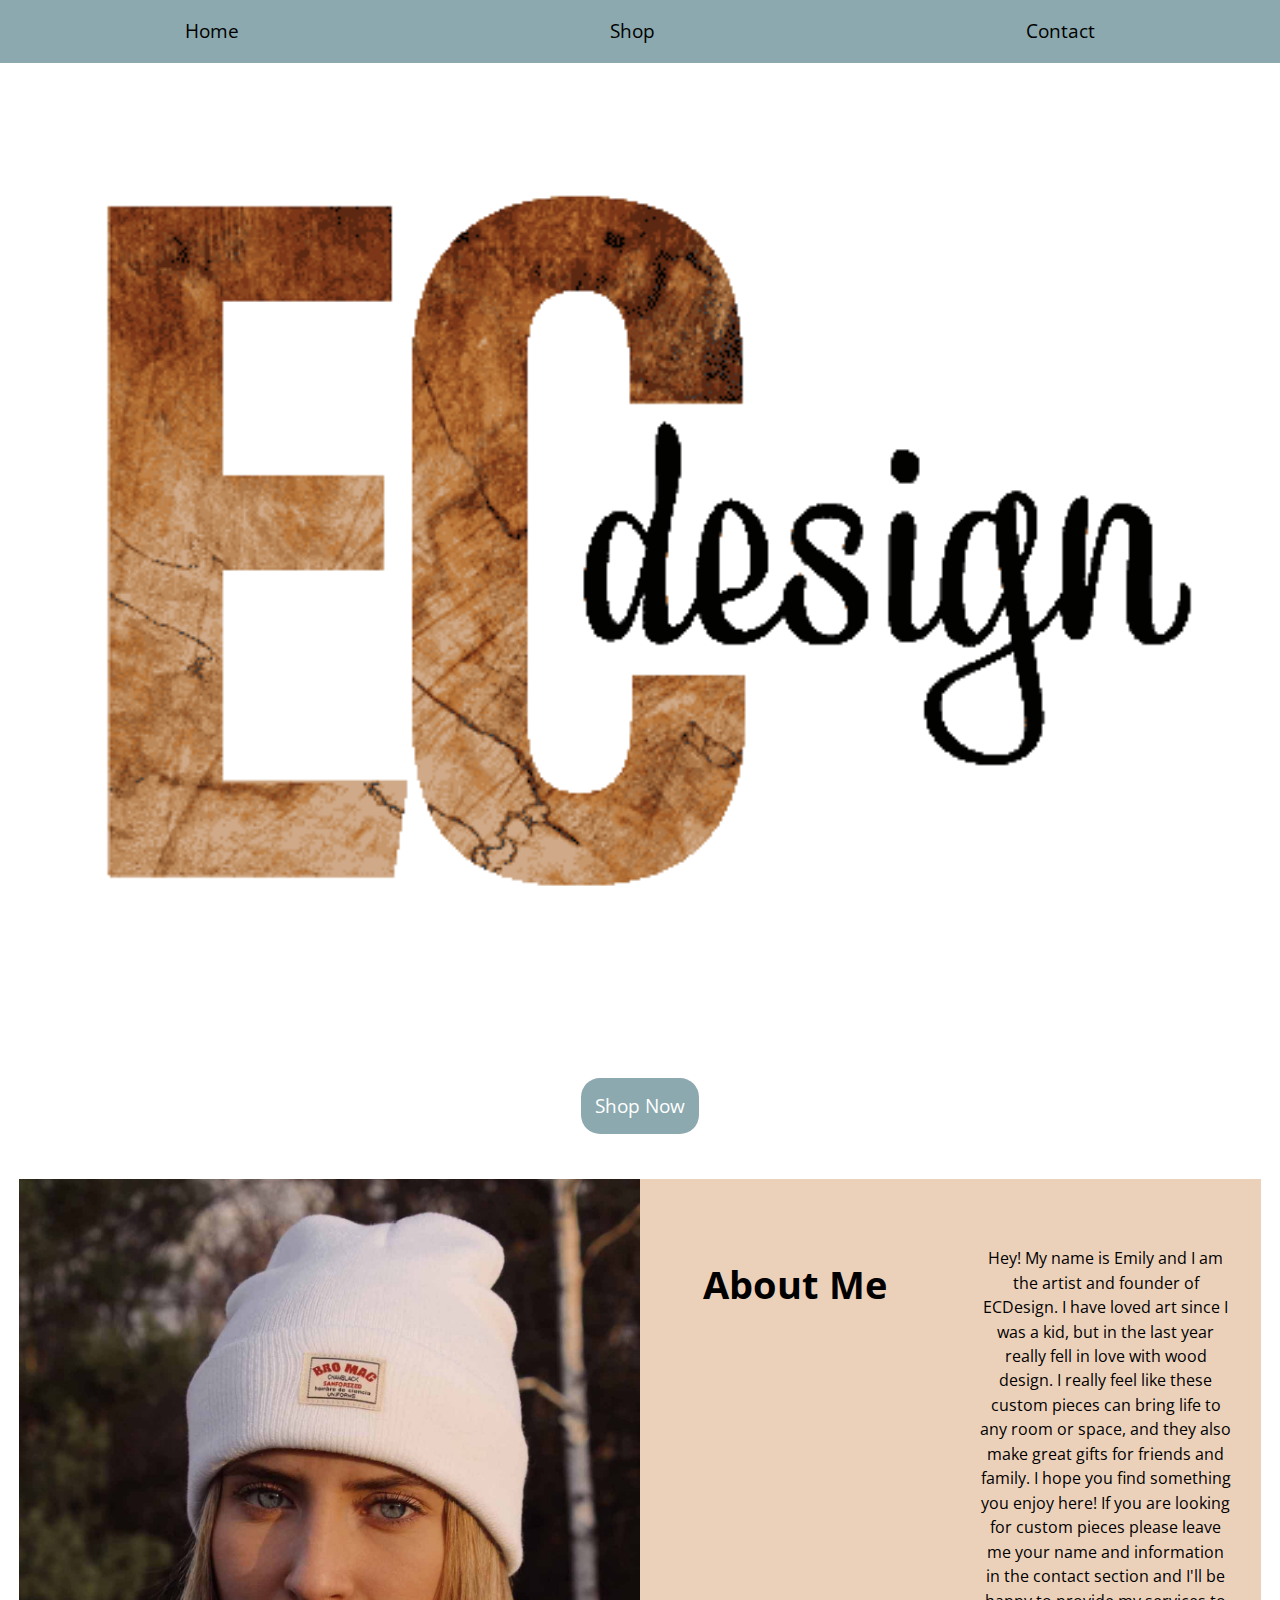
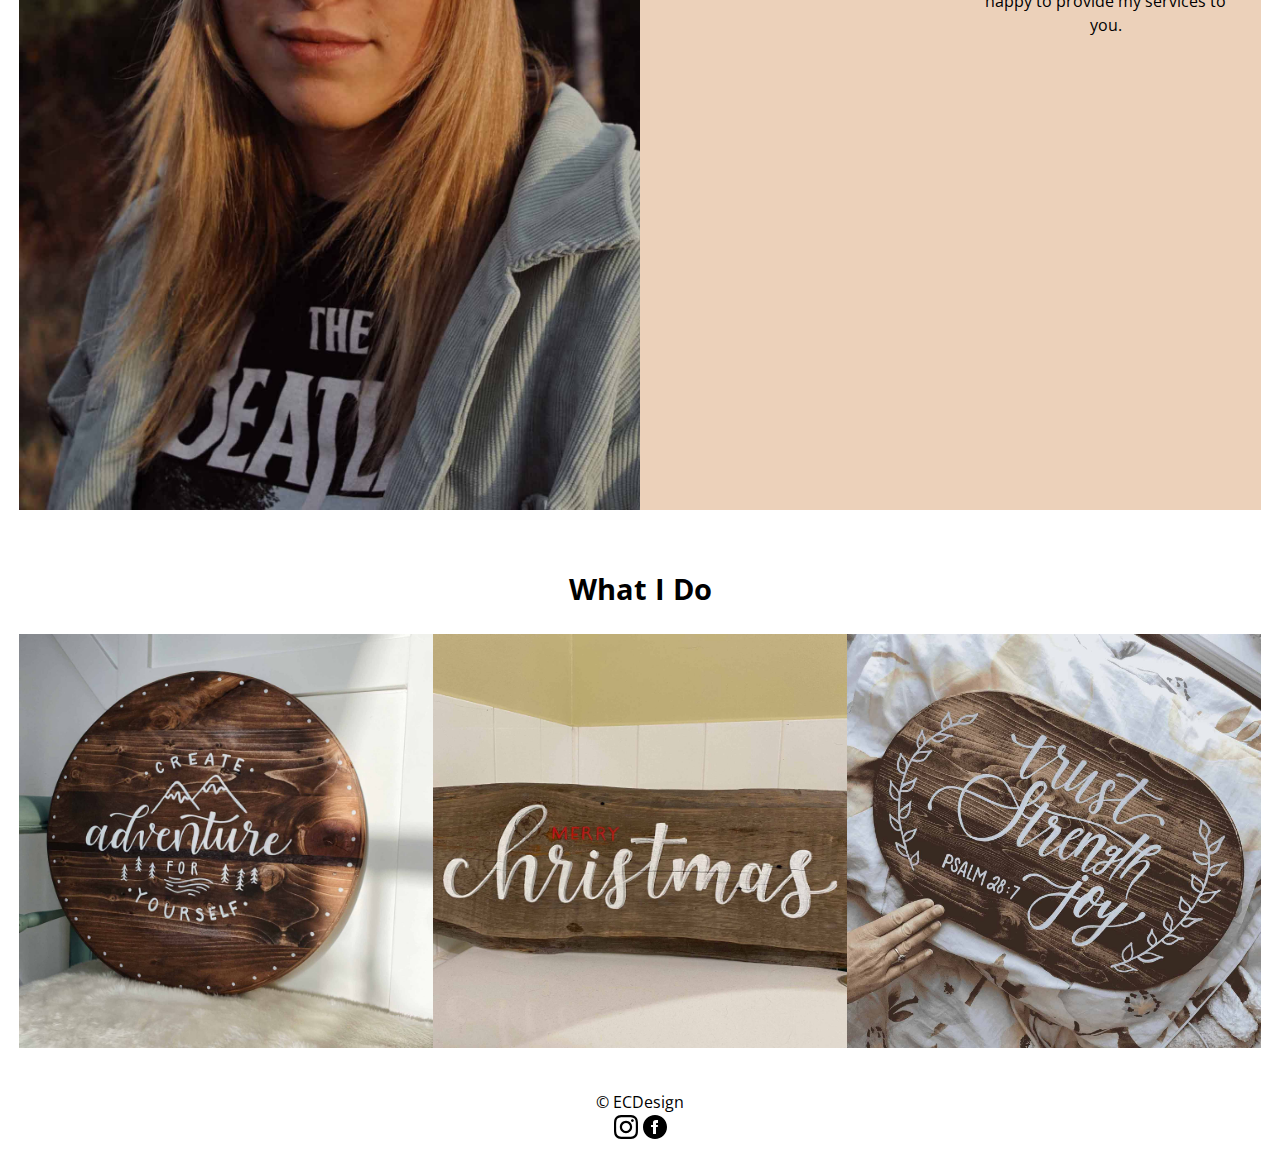
==== commit e0429287: "Update index.html file" ====
--- a/index.html
+++ b/index.html
@@ -9,10 +9,10 @@
 </head>
 <body>
 
-  <header>
-    <nav>
-      <ul>
-        <li><a href="home.html">Home</a></li>
+  <header class="masthead" role="banner" id="banner" tabindex="0">
+    <nav class="nav" role="navigation" id="nav" tabindex="0">
+      <ul class="nav">
+        <li><a href="index.html">Home</a></li>
         <li><a href="shop.html">Shop</a></li>
         <li><a href="contact.html">Contact</a></li>
       </ul>
@@ -23,31 +23,33 @@
     </div>
   </header>
 
-  <main>
+  <main role="main" id="main" tabindex="0">
     <div class="about">
-      <img class="artist" src="images/emily.jpg" alt="">
-      <div>
+      <img class="artist" src="images/emily.jpg" alt="image of the artist">
+      <div class="about me">
         <h1 class="me">About Me</h1>
         <p class="emily">Hey! My name is Emily and I am the artist and founder of ECDesign. I have loved art since I was a kid, but in the last year really fell in love with wood design. I really feel like these custom pieces can bring life to any room or space, and they also make great gifts for friends and family. I hope you find something you enjoy here! If you are looking for custom pieces please leave me your name and information in the contact section and I'll be happy to provide my services to you.</p>
       </div>
     </div>
 
-      <div>
-        <h1 class="prod">What I Do</h1>
+    <section>
+      <div class="examples">
+        <h2 class="prod">What I Do</h2>
         <div class="product">
           <div>
-            <img class="products" src="images/adventure-sign.jpg" alt=""></a>
+            <img class="products" src="images/adventure-sign.jpg" alt="dark wood circle with adventure quote">
           </div>
           <div>
-            <img class="products" src="images/christmas-sign.jpg" alt=""></a>
+            <img class="products" src="images/christmas-sign.jpg" alt="live edge wood that says merry christmas">
           </div>
           <div>
-            <img class="products" src="images/oval-sign.jpg" alt=""></a>
-           </div>
+            <img class="products" src="images/oval-sign.jpg" alt="dark wood oval circle with bible verse">
           </div>
         </div>
+      </div>
+    </section>
 
-    <footer>
+    <footer role="contentinfo">
       <small>© ECDesign</small>
       <div class="footer-icons">
         <img src="images/instagram.svg" alt="">
--- a/css/main.css
+++ b/css/main.css
@@ -82,6 +82,28 @@
 ul {
   padding: 0;
   margin: 0;
+}
+
+/* Shop Page */
+
+.column {
+  width: 100%;
+  float: left;
+  padding: 0px 10px;
+}
+
+.row::after {
+  content: "";
+  display: table;
+  clear: both;
+}
+
+.store {
+  width: 100%;
+}
+
+h1 {
+  display
 }
 
 /* Contact Page */
@@ -138,7 +160,7 @@
   margin: .4em;
 }
 
-footer {
+.background {
   display: block;
   text-align: center;
   background-color: #8BA9AF;
@@ -204,6 +226,16 @@
     margin-bottom: 2rem;
   }
 
+  .card {
+    box-shadow: 0 4px 8px 0 rgba(0,0,0,0.2);
+    max-width: 300px;
+    margin: auto;
+    background-color: white;
+    text-align: center;
+    border-top: 40px;
+    padding-bottom: 15px;
+  }
+
 }
 
 @media only screen and (min-width: 60em) {
@@ -229,49 +261,5 @@
     padding: .5em 8em;
   }
 
-  .coco {
-    width: 70%;
-  }
-
-  .flex {
-    display: flex;
-  }
-
-  .circ {
-    display: flex;
-    flex-direction: column;
-    margin-left: 5em;
-  }
-
-  .circ img {
-    width: 180px;
-    justify-content: space-around;
-  }
-
-  .specials {
-    display: flex;
-    flex-direction: row;
-  }
-
-  .gour img {
-    width: 40%;
-  }
-
-  .specials .gour {
-    width: 100%;
-    display: flex;
-    flex-direction: row;
-  }
-
-  .pepper img {
-    width: 40%;
-  }
-
-  .specials .pepper {
-    width: 100%;
-    display: flex;
-    flex-direction: row;
-    margin-left: .5em;
-  }
-
-}
+
+}
